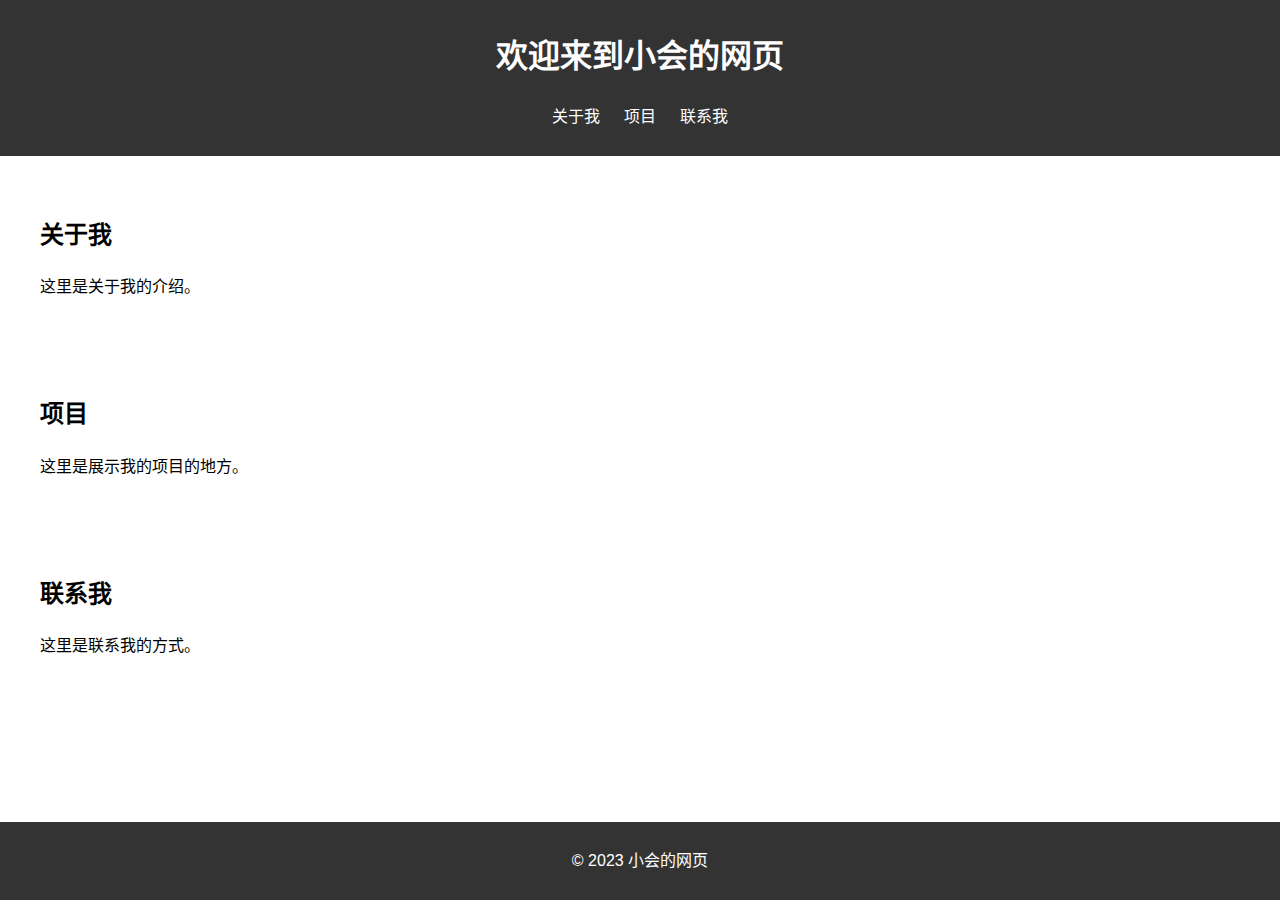
==== index.html @ fb5493a8 "提交尝试" ====
<!DOCTYPE html>
<html lang="zh-CN">
<head>
    <meta charset="UTF-8">
    <meta name="viewport" content="width=device-width, initial-scale=1.0">
    <title>小会的网页</title>
    <link rel="stylesheet" href="styles.css">
</head>
<body>
    <header>
        <h1>欢迎来到小会的网页</h1>
        <nav>
            <ul>
                <li><a href="#about">关于我</a></li>
                <li><a href="#projects">项目</a></li>
                <li><a href="#contact">联系我</a></li>
            </ul>
        </nav>
    </header>
    <section id="about">
        <h2>关于我</h2>
        <p>这里是关于我的介绍。</p>
    </section>
    <section id="projects">
        <h2>项目</h2>
        <p>这里是展示我的项目的地方。</p>
    </section>
    <section id="contact">
        <h2>联系我</h2>
        <p>这里是联系我的方式。</p>
    </section>
    <footer>
        <p>&copy; 2023 小会的网页</p>
    </footer>
</body>
</html>
---- styles.css ----
/* 基本样式 */
body {
    font-family: Arial, sans-serif;
    margin: 0;
    padding: 0;
    line-height: 1.6;
}

header {
    background: #333;
    color: #fff;
    padding: 10px 0;
    text-align: center;
}

nav ul {
    list-style: none;
    padding: 0;
}

nav ul li {
    display: inline;
    margin: 0 10px;
}

nav ul li a {
    color: #fff;
    text-decoration: none;
}

section {
    padding: 20px;
    margin: 20px;
}

footer {
    background: #333;
    color: #fff;
    text-align: center;
    padding: 10px 0;
    position: fixed;
    width: 100%;
    bottom: 0;
}
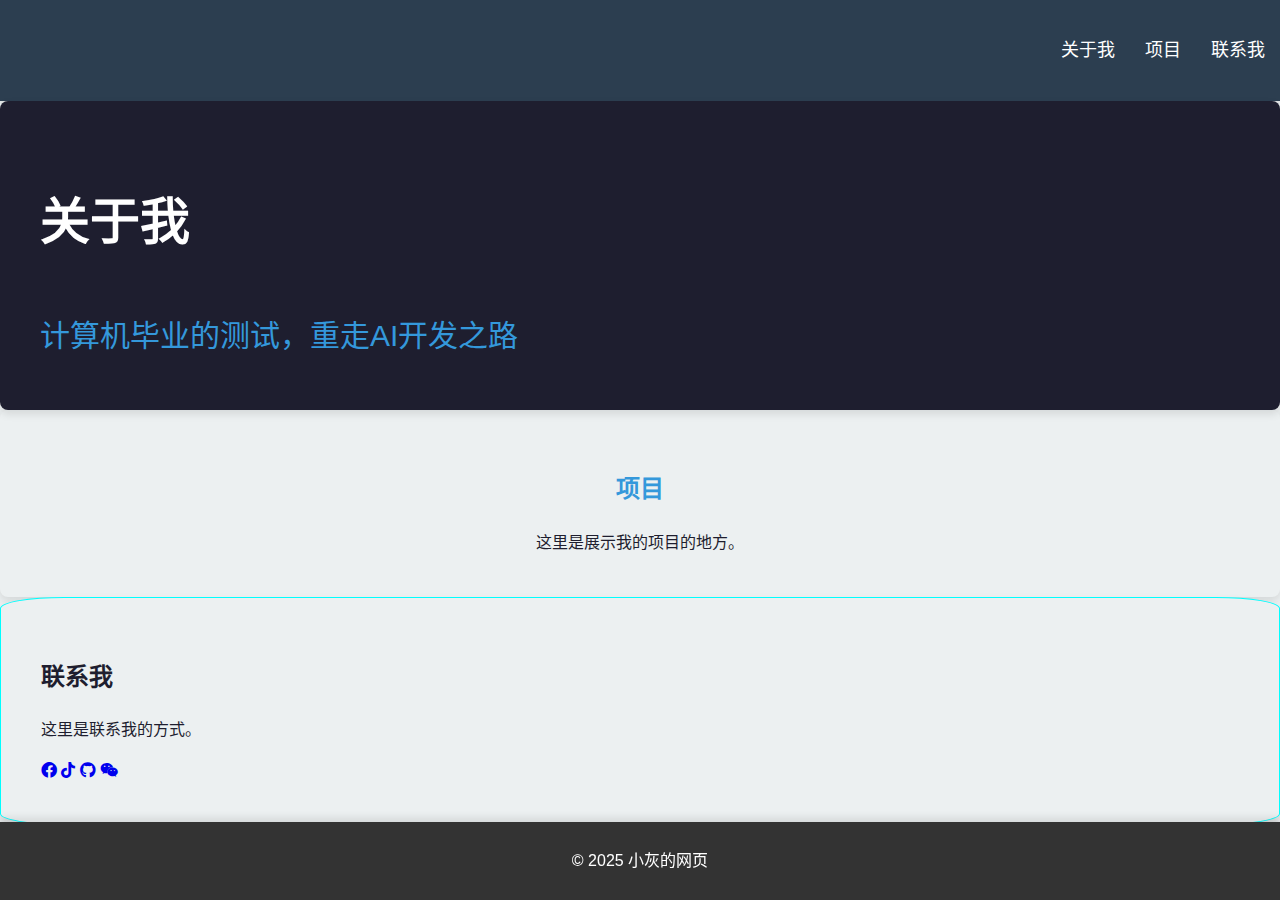
==== commit 6671b3a1: "V0.1 ，具备基础功能" ====
--- a/index.html
+++ b/index.html
@@ -3,12 +3,14 @@
 <head>
     <meta charset="UTF-8">
     <meta name="viewport" content="width=device-width, initial-scale=1.0">
-    <title>小会的网页</title>
+    <title>小灰的首个网页</title>
     <link rel="stylesheet" href="styles.css">
+    <!-- 添加 Font Awesome 图标库 -->
+    <link rel="stylesheet" href="https://cdnjs.cloudflare.com/ajax/libs/font-awesome/6.0.0-beta3/css/all.min.css">
 </head>
 <body>
     <header>
-        <h1>欢迎来到小会的网页</h1>
+        <!-- <h1>欢迎来到小灰的首个网页</h1> -->
         <nav>
             <ul>
                 <li><a href="#about">关于我</a></li>
@@ -18,19 +20,29 @@
         </nav>
     </header>
     <section id="about">
-        <h2>关于我</h2>
-        <p>这里是关于我的介绍。</p>
+        
+        <h2 class="about-me">关于我</h2>
+        <p class="about-more">计算机毕业的测试，重走AI开发之路</p>
+        <div class="bg-images"></div>
     </section>
     <section id="projects">
         <h2>项目</h2>
         <p>这里是展示我的项目的地方。</p>
     </section>
+    
     <section id="contact">
         <h2>联系我</h2>
         <p>这里是联系我的方式。</p>
+        <!-- 添加社交图标和链接 -->
+        <div class="social-icons">
+            <a href="https://www.facebook.com/yourpage" target="_blank"><i class="fab fa-facebook"></i></a>
+            <a href="https://www.douyin.com/yourpage" target="_blank"><i class="fab fa-tiktok"></i></a>
+            <a href="https://github.com/yourusername" target="_blank"><i class="fab fa-github"></i></a>
+            <a href="https://weixin.qq.com/yourpage" target="_blank"><i class="fab fa-weixin"></i></a>
+        </div>
     </section>
     <footer>
-        <p>&copy; 2023 小会的网页</p>
+        <p>&copy; 2025 小灰的网页</p>
     </footer>
 </body>
 </html>--- a/styles.css
+++ b/styles.css
@@ -1,36 +1,144 @@
 /* 基本样式 */
+:root {
+    --about-color: #1e1e2f;
+    --header-color: #2c3e50;
+    --primary-color: #3498db;
+    --secondary-color: #ecf0f1;
+    --font-primary: 'Roboto', sans-serif;
+}
+
 body {
-    font-family: Arial, sans-serif;
+    font-family: var(--font-primary);
     margin: 0;
     padding: 0;
     line-height: 1.6;
+    box-sizing: border-box;
+    background-color: var(--secondary-color);
+    color: var(--about-color);
 }
 
 header {
-    background: #333;
+    background: var(--header-color); /* 修改背景颜色 */
     color: #fff;
-    padding: 10px 0;
-    text-align: center;
+    padding: 20px 0; /* 增加内边距 */
+    /* text-align: center; */
+    /* height: 10%; */
+    width: 100%;
+    box-shadow: 0 4px 8px rgba(0, 0, 0, 0.1);
 }
 
 nav ul {
     list-style: none;
     padding: 0;
+    display: flex; /* 使用 Flexbox 布局 */
+    justify-content: flex-end; 
 }
 
 nav ul li {
-    display: inline;
-    margin: 0 10px;
+    margin: 0 15px; /* 增加间距 */
 }
 
 nav ul li a {
     color: #fff;
     text-decoration: none;
+    font-size: 18px; /* 增加字体大小 */
+    transition: color 0.3s; /* 添加过渡效果 */
+}
+
+nav ul li a:hover {
+    color: var(--primary-color); /* 鼠标悬停时的颜色 */
 }
 
 section {
-    padding: 20px;
+    padding: 40px;
     margin: 20px;
+    background-color: var(--secondary-color);
+    border-radius: 8px;
+    box-shadow: 0 4px 8px rgba(0, 0, 0, 0.1);
+}
+
+#about {
+    position: relative;
+    height: 100%; /* 修改高度为自动 */
+    background-color: var(--about-color);
+    display: flex;
+    justify-content: center;
+    align-items: flex-start; /* 修改对齐方式为顶部对齐 */
+    flex-direction: column;
+    margin: 0;
+    /* overflow: hidden; */
+    padding-bottom: 20px; /* 添加底部内边距 */
+}
+
+#about .bg-images {
+    position: absolute; /* 修改为绝对定位 */
+    bottom: 0; /* 调整背景图片位置到文字下方 */
+    left: 0;
+    width: 100%; /* 修改宽度为100% */
+    height: 100px; /* 设置固定高度 */
+    background-image: url('res/img/image1.jpg'), url('res/img/image2.jpg'), url('res/img/image3.jpg'), url('res/img/image4.jpg');
+    background-size: cover; /* 修改背景图片大小 */
+    background-repeat: no-repeat;
+    background-position: 0% 0%;
+    animation: slide 40s infinite; /* 4 images * 10s each */
+    z-index : 2;
+}
+
+@keyframes slide {
+    0% {
+        background-position: 0% 0%;
+    }
+    25% {
+        background-position: -100% 0%;
+    }
+    50% {
+        background-position: -200% 0%;
+    }
+    75% {
+        background-position: -300% 0%;
+    }
+    100% {
+        background-position: 0% 0%;
+    }
+}
+
+.about-me {
+    color: white;
+    font-size: 50px;
+    margin-bottom: 20px;
+    display: block;
+}
+
+.about-more {
+    font-size: 30px;
+    color: var(--primary-color);
+    display: block;
+}
+
+#projects {
+    /* width: 100%; */
+    height: auto; /* 修改高度为自动 */
+    background-color: var(--secondary-color); /* 修改背景颜色为浅灰色 */
+    padding: 40px 20px; /* 增加内边距 */
+    text-align: center; /* 内容居中 */
+    margin : 0;
+}
+
+#projects h2 {
+    margin-bottom: 20px; /* 增加段落之间的间距 */
+    color: var(--primary-color);
+}
+
+#projects p {
+    margin: 0 20%; /* 增加左右外边距，使文字宽度适中 */
+    line-height: 1.8; /* 增加行高 */
+    color: var(--about-color);
+}
+
+#contact{
+    margin : 0;
+    border : 1px solid rgb(0, 255, 255);
+    border-radius : 5%
 }
 
 footer {
@@ -41,4 +149,5 @@
     position: fixed;
     width: 100%;
     bottom: 0;
+    box-shadow: 0 -4px 8px rgba(0, 0, 0, 0.1);
 }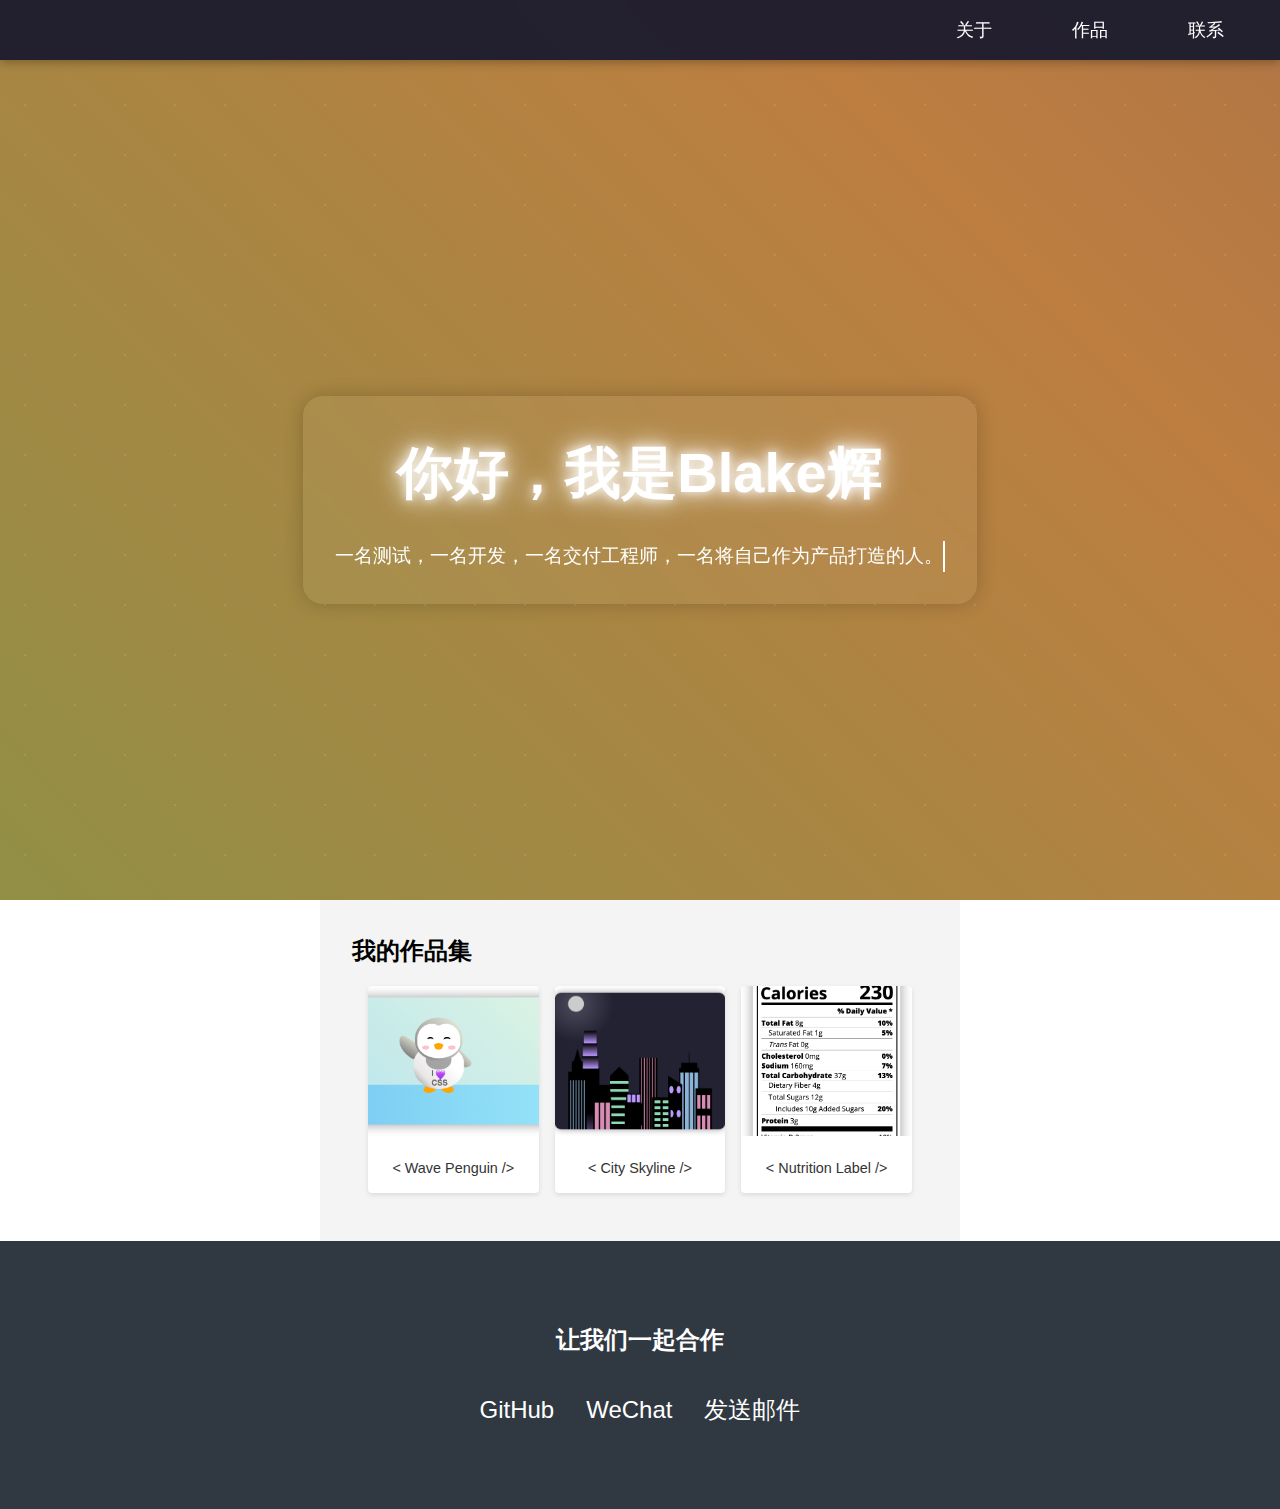
==== commit 899a1138: "页面Cursor辅助完成" ====
--- a/index.html
+++ b/index.html
@@ -1,48 +1,74 @@
 <!DOCTYPE html>
-<html lang="zh-CN">
+<html lang="zh">
 <head>
     <meta charset="UTF-8">
     <meta name="viewport" content="width=device-width, initial-scale=1.0">
-    <title>小灰的首个网页</title>
+    <title>个人作品集</title>
     <link rel="stylesheet" href="styles.css">
-    <!-- 添加 Font Awesome 图标库 -->
-    <link rel="stylesheet" href="https://cdnjs.cloudflare.com/ajax/libs/font-awesome/6.0.0-beta3/css/all.min.css">
 </head>
 <body>
-    <header>
-        <!-- <h1>欢迎来到小灰的首个网页</h1> -->
-        <nav>
-            <ul>
-                <li><a href="#about">关于我</a></li>
-                <li><a href="#projects">项目</a></li>
-                <li><a href="#contact">联系我</a></li>
-            </ul>
-        </nav>
-    </header>
-    <section id="about">
-        
-        <h2 class="about-me">关于我</h2>
-        <p class="about-more">计算机毕业的测试，重走AI开发之路</p>
-        <div class="bg-images"></div>
-    </section>
-    <section id="projects">
-        <h2>项目</h2>
-        <p>这里是展示我的项目的地方。</p>
-    </section>
-    
-    <section id="contact">
-        <h2>联系我</h2>
-        <p>这里是联系我的方式。</p>
-        <!-- 添加社交图标和链接 -->
-        <div class="social-icons">
-            <a href="https://www.facebook.com/yourpage" target="_blank"><i class="fab fa-facebook"></i></a>
-            <a href="https://www.douyin.com/yourpage" target="_blank"><i class="fab fa-tiktok"></i></a>
-            <a href="https://github.com/yourusername" target="_blank"><i class="fab fa-github"></i></a>
-            <a href="https://weixin.qq.com/yourpage" target="_blank"><i class="fab fa-weixin"></i></a>
+    <!-- 导航栏 -->
+    <nav id="navbar">
+        <ul>
+            <li><a href="#welcome-section">关于</a></li>
+            <li><a href="#projects">作品</a></li>
+            <li><a href="#contact">联系</a></li>
+        </ul>
+    </nav>
+
+    <!-- 欢迎区域 -->
+    <section id="welcome-section">
+        <div class="intro-container">
+            <h1 class="glowing-text">你好，我是Blake辉</h1>
+            <p class="typing-text">一名测试，一名开发，一名交付工程师，一名将自己作为产品打造的人。</p>
         </div>
     </section>
-    <footer>
-        <p>&copy; 2025 小灰的网页</p>
-    </footer>
+
+    <!-- 项目展示区 -->
+    <section id="projects">
+        <h2>我的作品集</h2>
+        <div class="projects-grid">
+            <a href="./LearnApp/12-WavePenguin/index.html" class="project-tile">
+                <img src="./res/img/img-Project-PenguinAnimation.png" alt="Wave Penguin Project">
+                <p><span class="code">&lt;</span> Wave Penguin <span class="code">/&gt;</span></p>
+            </a>
+            <a href="./LearnApp/14-CitySkyline/index.html" class="project-tile">
+                <img src="./res/img/img-CitySkyline.png" alt="City Skyline">
+                <p><span class="code">&lt;</span> City Skyline <span class="code">/&gt;</span></p>
+            </a>
+            <!-- 示例：添加更多项目 -->
+            <a href="./LearnApp/11-NurtritionLabel/index.html" class="project-tile">
+                <img src="./res/img/img-NutritionLabel.png" alt="Nutrition Label">
+                <p><span class="code">&lt;</span> Nutrition Label <span class="code">/&gt;</span></p>
+            </a>
+        </div>
+    </section>
+
+    <!-- 联系方式 -->
+    <section id="contact">
+        <h2>让我们一起合作</h2>
+        <div class="social-links">
+            <a href="https://github.com/blakeliu1993" target="_blank"><i class="fab fa-github"></i> GitHub</a>
+            <a href="#" id="wechat-link"><i class="fab fa-weixin"></i> WeChat</a>
+            <div id="qr-modal" class="qr-modal">
+                <img src="./res/img/img-wechatQR.jpeg" alt="WeChat QR Code" class="qr-image">
+            </div>
+            <a href="mailto:blakeliu1993@gmail.com"><i class="fas fa-envelope"></i> 发送邮件</a>
+        </div>
+    </section>
+
+    <script>
+        const wechatLink = document.getElementById('wechat-link');
+        const qrModal = document.getElementById('qr-modal');
+
+        wechatLink.addEventListener('click', function(e) {
+            e.preventDefault();
+            qrModal.style.display = 'block';
+        });
+
+        qrModal.addEventListener('click', function() {
+            qrModal.style.display = 'none';
+        });
+    </script>
 </body>
-</html>+</html>
--- a/styles.css
+++ b/styles.css
@@ -1,153 +1,285 @@
-/* 基本样式 */
-:root {
-    --about-color: #1e1e2f;
-    --header-color: #2c3e50;
-    --primary-color: #3498db;
-    --secondary-color: #ecf0f1;
-    --font-primary: 'Roboto', sans-serif;
-}
-
-body {
-    font-family: var(--font-primary);
+/* 基础样式 */
+* {
     margin: 0;
     padding: 0;
+    box-sizing: border-box;
+}
+
+body {
+    font-family: 'Segoe UI', Tahoma, Geneva, Verdana, sans-serif;
     line-height: 1.6;
-    box-sizing: border-box;
-    background-color: var(--secondary-color);
-    color: var(--about-color);
-}
-
-header {
-    background: var(--header-color); /* 修改背景颜色 */
-    color: #fff;
-    padding: 20px 0; /* 增加内边距 */
-    /* text-align: center; */
-    /* height: 10%; */
-    width: 100%;
-    box-shadow: 0 4px 8px rgba(0, 0, 0, 0.1);
-}
-
-nav ul {
+}
+
+/* 导航栏样式 */
+#navbar {
+    position: fixed;
+    top: 0;
+    left: 0;
+    width: 100%;
+    background: rgba(26, 26, 46, 0.95); /* 半透明深色背景 */
+    padding: 1rem;
+    z-index: 1000;              /* 确保导航栏在最上层 */
+    backdrop-filter: blur(5px); /* 毛玻璃效果 */
+    box-shadow: 0 2px 10px rgba(0, 0, 0, 0.3);
+}
+
+#navbar ul {
+    display: flex;
+    justify-content: flex-end;
     list-style: none;
+    margin: 0;
     padding: 0;
-    display: flex; /* 使用 Flexbox 布局 */
-    justify-content: flex-end; 
-}
-
-nav ul li {
-    margin: 0 15px; /* 增加间距 */
-}
-
-nav ul li a {
-    color: #fff;
+}
+
+#navbar li {
+    margin: 0 1.5rem;
+}
+
+#navbar a {
+    color: white;
     text-decoration: none;
-    font-size: 18px; /* 增加字体大小 */
-    transition: color 0.3s; /* 添加过渡效果 */
-}
-
-nav ul li a:hover {
-    color: var(--primary-color); /* 鼠标悬停时的颜色 */
-}
-
-section {
-    padding: 40px;
-    margin: 20px;
-    background-color: var(--secondary-color);
-    border-radius: 8px;
-    box-shadow: 0 4px 8px rgba(0, 0, 0, 0.1);
-}
-
-#about {
-    position: relative;
-    height: 100%; /* 修改高度为自动 */
-    background-color: var(--about-color);
+    font-size: 1.1rem;
+    padding: 0.5rem 1rem;
+    border-radius: 4px;
+    transition: all 0.3s ease;
+}
+
+#navbar a:hover {
+    background: rgba(255, 255, 255, 0.1);
+    transform: translateY(-2px);
+}
+
+/* 欢迎区域样式 */
+#welcome-section {
+    padding-top: 60px;  /* 为导航栏留出空间 */
+    min-height: 100vh; /* 改用min-height确保内容不被截断 */
+    height: auto;
     display: flex;
     justify-content: center;
-    align-items: flex-start; /* 修改对齐方式为顶部对齐 */
-    flex-direction: column;
-    margin: 0;
-    /* overflow: hidden; */
-    padding-bottom: 20px; /* 添加底部内边距 */
-}
-
-#about .bg-images {
-    position: absolute; /* 修改为绝对定位 */
-    bottom: 0; /* 调整背景图片位置到文字下方 */
+    align-items: center;
+    background: linear-gradient(45deg, #4baa4e, #bd7e40, #55386b);
+    background-size: 400% 400%;
+    animation: gradientBG 15s ease infinite;
+    position: relative;
+    overflow: hidden;
+}
+
+/* 背景动画 */
+@keyframes gradientBG {
+    0% { background-position: 0% 50%; }
+    50% { background-position: 100% 50%; }
+    100% { background-position: 0% 50%; }
+}
+
+/* 添加星星背景效果 */
+#welcome-section::before {
+    content: '';
+    position: absolute;
+    width: 100%;
+    height: 100%;
+    background-image: radial-gradient(white 1px, transparent 1px);
+    background-size: 50px 50px;
+    opacity: 0.1;
+    animation: starTwinkle 3s infinite;
+}
+
+@keyframes starTwinkle {
+    0%, 100% { opacity: 0.1; }
+    50% { opacity: 0.2; }
+}
+
+.intro-container {
+    text-align: center;
+    padding: 2rem;
+    background: rgba(255, 255, 255, 0.05);
+    backdrop-filter: blur(5px);
+    border-radius: 20px;
+    box-shadow: 0 0 20px rgba(0, 0, 0, 0.2);
+    transform: translateY(20px);
+    animation: floatIn 1s ease forwards;
+}
+
+@keyframes floatIn {
+    to {
+        transform: translateY(0);
+        opacity: 1;
+    }
+}
+
+.glowing-text {
+    color: #fff;
+    font-size: 3.5rem;
+    text-shadow: 0 0 10px rgba(255, 255, 255, 0.8),
+                 0 0 20px rgba(255, 255, 255, 0.8),
+                 0 0 30px rgba(255, 255, 255, 0.8);
+    margin-bottom: 1.5rem;
+    animation: glow 2s ease-in-out infinite alternate;
+}
+
+@keyframes glow {
+    from {
+        text-shadow: 0 0 10px rgba(255, 255, 255, 0.8),
+                     0 0 20px rgba(255, 255, 255, 0.8),
+                     0 0 30px rgba(255, 255, 255, 0.8);
+    }
+    to {
+        text-shadow: 0 0 20px rgba(255, 255, 255, 0.8),
+                     0 0 30px rgba(255, 255, 255, 0.8),
+                     0 0 40px rgba(255, 255, 255, 0.8);
+    }
+}
+
+.typing-text {
+    color: #fff;
+    font-size: 1.2rem;
+    border-right: 2px solid #fff;
+    white-space: nowrap;
+    overflow: hidden;
+    animation: typing 4s steps(40) 1s 1 normal both,
+             blink 1s steps(1) infinite;
+    margin: 0 auto;
+    max-width: fit-content;
+}
+
+@keyframes typing {
+    from { width: 0; }
+    to { width: 100%; }
+}
+
+@keyframes blink {
+    50% { border-color: transparent; }
+}
+
+/* 响应式设计 */
+@media (max-width: 768px) {
+    #navbar {
+        padding: 0.5rem;
+    }
+    
+    #navbar li {
+        margin: 0 0.5rem;
+    }
+    
+    #navbar a {
+        font-size: 1rem;
+        padding: 0.3rem 0.8rem;
+    }
+    
+    .glowing-text {
+        font-size: 2.5rem;
+    }
+    
+    .typing-text {
+        font-size: 1rem;
+        white-space: normal;
+        animation: none;
+        border-right: none;
+    }
+}
+
+/* 项目区域样式 */
+#projects {
+    padding: 2rem;
+    background: #f4f4f4;
+    width: 50%;          /* 设置宽度为50% */
+    margin: 0 auto;      /* 居中显示 */
+}
+
+.projects-grid {
+    display: grid;
+    grid-template-columns: repeat(3, 1fr); /* 一行显示3个项目 */
+    gap: 1rem;          /* 项目之间的间距 */
+    padding: 1rem;
+}
+
+/* 联系区域样式 */
+#contact {
+    padding: 5rem 2rem;
+    background: #303841;
+    color: white;
+    text-align: center;
+}
+
+.social-links {
+    display: flex;
+    justify-content: center;
+    gap: 2rem;
+    margin-top: 2rem;
+}
+
+.social-links a {
+    color: white;
+    text-decoration: none;
+    font-size: 1.5rem;
+}
+
+.project-tile {
+    background: #fff;
+    border-radius: 4px;
+    box-shadow: 0 2px 5px rgba(0,0,0,0.1);
+    overflow: hidden;
+    transition: transform 0.3s ease;
+    text-decoration: none;
+    color: #333;
+}
+
+.project-tile:hover {
+    transform: translateY(-5px);
+}
+
+.project-tile img {
+    width: 100%;
+    height: 150px;      /* 固定图片高度 */
+    object-fit: cover;  /* 确保图片填充但不变形 */
+}
+
+.project-tile p {
+    padding: 0.8rem;
+    text-align: center;
+    font-size: 0.9rem;  /* 减小字体大小 */
+}
+
+/* 响应式设计 */
+@media (max-width: 1200px) {
+    #projects {
+        width: 70%;
+    }
+}
+
+@media (max-width: 768px) {
+    #projects {
+        width: 90%;
+    }
+    .projects-grid {
+        grid-template-columns: repeat(2, 1fr); /* 平板上显示2列 */
+    }
+}
+
+@media (max-width: 480px) {
+    .projects-grid {
+        grid-template-columns: 1fr; /* 手机上显示1列 */
+    }
+}
+
+/* 二维码弹出层样式 */
+.qr-modal {
+    display: none;
+    position: fixed;
+    top: 0;
     left: 0;
-    width: 100%; /* 修改宽度为100% */
-    height: 100px; /* 设置固定高度 */
-    background-image: url('res/img/image1.jpg'), url('res/img/image2.jpg'), url('res/img/image3.jpg'), url('res/img/image4.jpg');
-    background-size: cover; /* 修改背景图片大小 */
-    background-repeat: no-repeat;
-    background-position: 0% 0%;
-    animation: slide 40s infinite; /* 4 images * 10s each */
-    z-index : 2;
-}
-
-@keyframes slide {
-    0% {
-        background-position: 0% 0%;
-    }
-    25% {
-        background-position: -100% 0%;
-    }
-    50% {
-        background-position: -200% 0%;
-    }
-    75% {
-        background-position: -300% 0%;
-    }
-    100% {
-        background-position: 0% 0%;
-    }
-}
-
-.about-me {
-    color: white;
-    font-size: 50px;
-    margin-bottom: 20px;
-    display: block;
-}
-
-.about-more {
-    font-size: 30px;
-    color: var(--primary-color);
-    display: block;
-}
-
-#projects {
-    /* width: 100%; */
-    height: auto; /* 修改高度为自动 */
-    background-color: var(--secondary-color); /* 修改背景颜色为浅灰色 */
-    padding: 40px 20px; /* 增加内边距 */
-    text-align: center; /* 内容居中 */
-    margin : 0;
-}
-
-#projects h2 {
-    margin-bottom: 20px; /* 增加段落之间的间距 */
-    color: var(--primary-color);
-}
-
-#projects p {
-    margin: 0 20%; /* 增加左右外边距，使文字宽度适中 */
-    line-height: 1.8; /* 增加行高 */
-    color: var(--about-color);
-}
-
-#contact{
-    margin : 0;
-    border : 1px solid rgb(0, 255, 255);
-    border-radius : 5%
-}
-
-footer {
-    background: #333;
-    color: #fff;
-    text-align: center;
-    padding: 10px 0;
-    position: fixed;
-    width: 100%;
-    bottom: 0;
-    box-shadow: 0 -4px 8px rgba(0, 0, 0, 0.1);
-}+    width: 100%;
+    height: 100%;
+    background-color: rgba(0, 0, 0, 0.7);
+    z-index: 1001;
+    cursor: pointer;
+}
+
+.qr-image {
+    position: absolute;
+    top: 50%;
+    left: 50%;
+    transform: translate(-50%, -50%);
+    max-width: 300px;
+    border-radius: 8px;
+    box-shadow: 0 0 20px rgba(0, 0, 0, 0.5);
+} 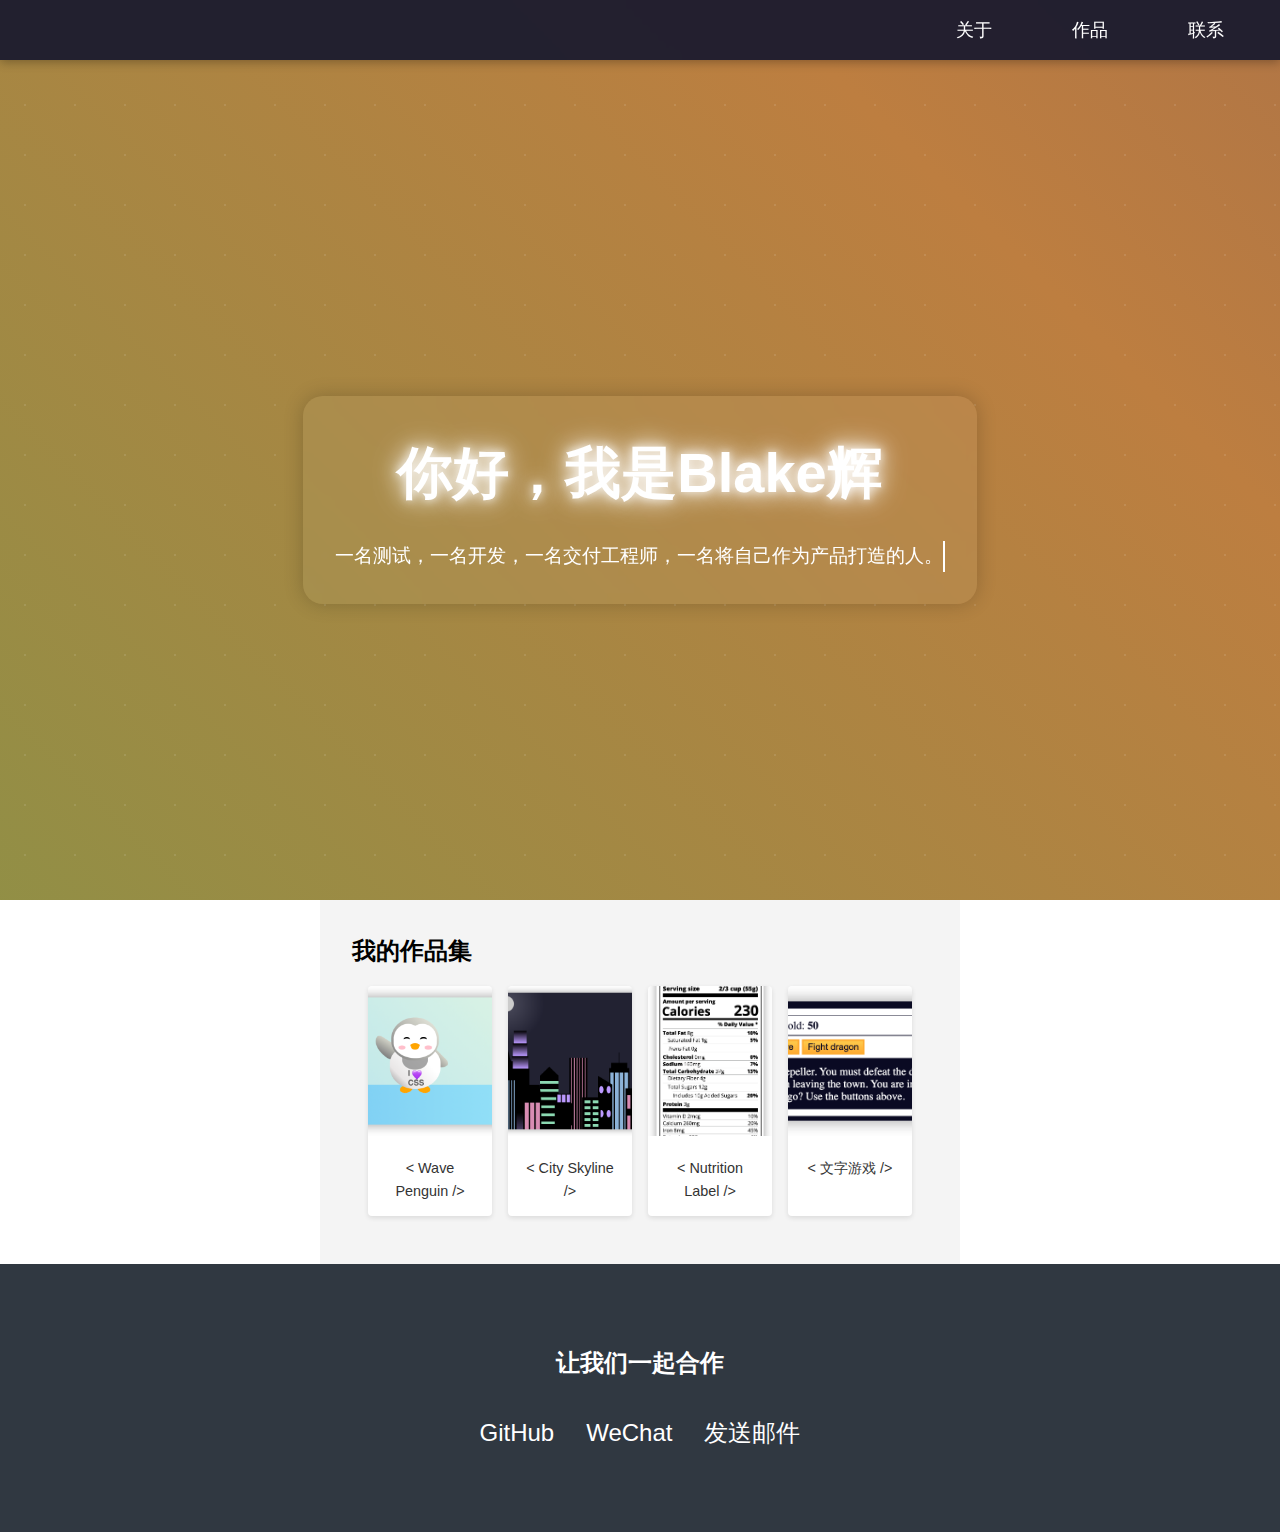
==== commit 0f323ddc: "V0.2 ,合入JS内容" ====
--- a/index.html
+++ b/index.html
@@ -41,6 +41,10 @@
                 <img src="./res/img/img-NutritionLabel.png" alt="Nutrition Label">
                 <p><span class="code">&lt;</span> Nutrition Label <span class="code">/&gt;</span></p>
             </a>
+            <a href="./LearnApp/17-JSTextGame/index.html" class="project-tile">
+                <img src="./res/img/img-TextGame.png" alt="Text Game">
+                <p><span class="code">&lt;</span> 文字游戏 <span class="code">/&gt;</span></p>
+            </a>
         </div>
     </section>
 
--- a/styles.css
+++ b/styles.css
@@ -187,7 +187,7 @@
 
 .projects-grid {
     display: grid;
-    grid-template-columns: repeat(3, 1fr); /* 一行显示3个项目 */
+    grid-template-columns: repeat(4, 1fr); /* 一行显示3个项目 */
     gap: 1rem;          /* 项目之间的间距 */
     padding: 1rem;
 }
